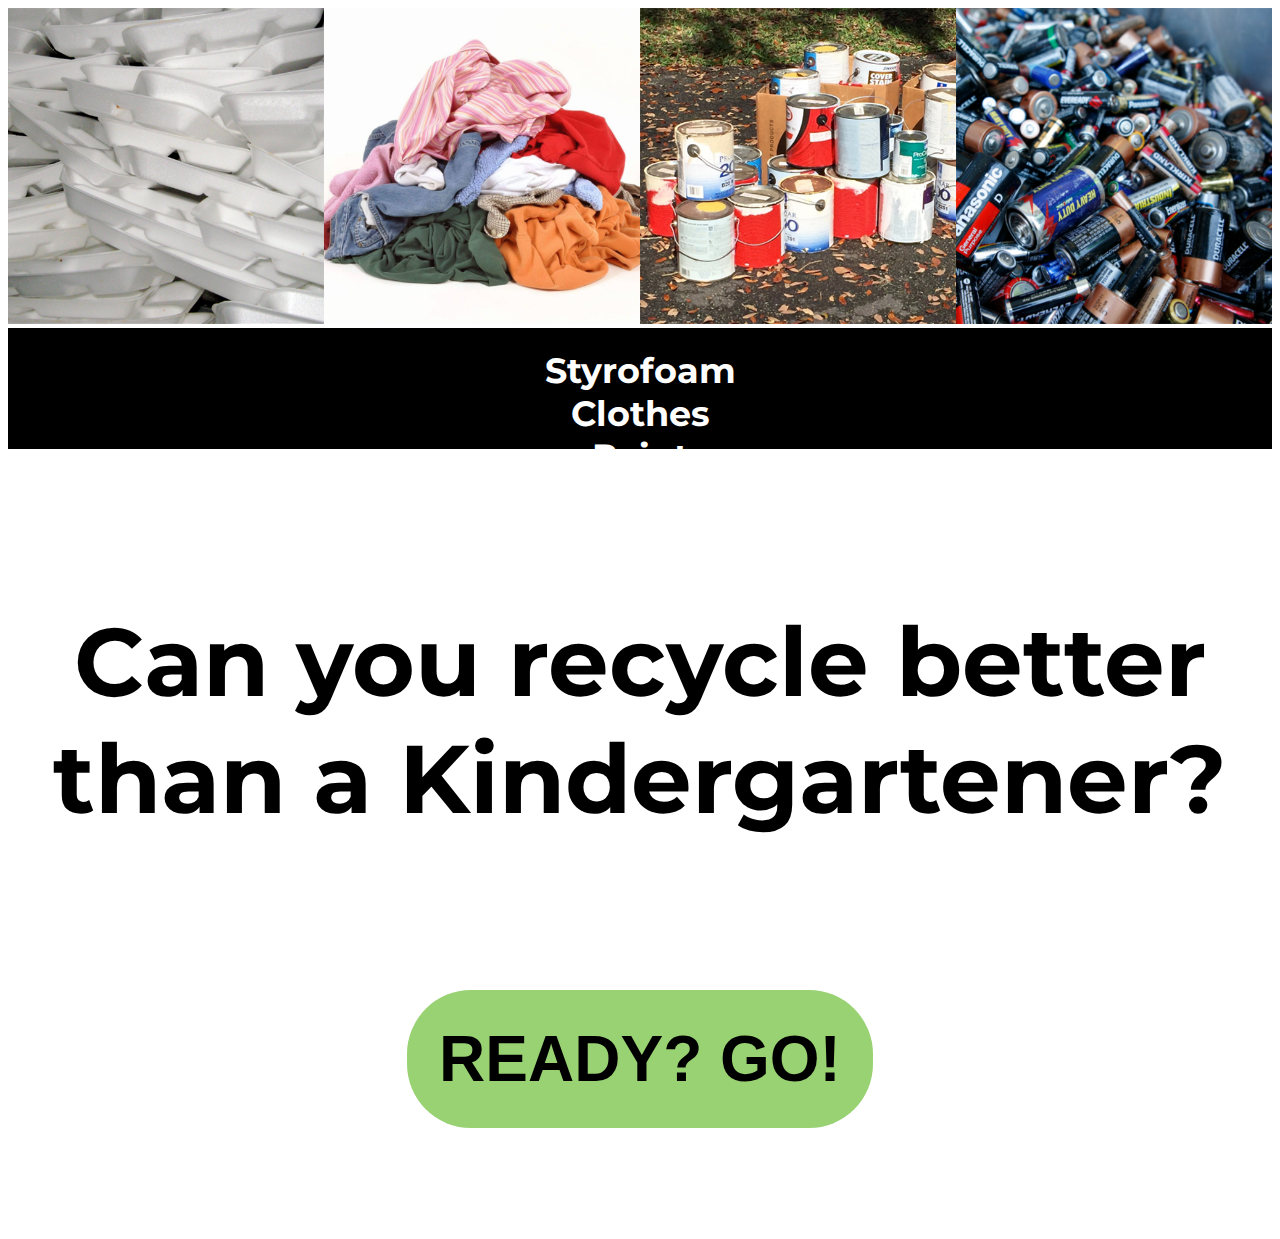
==== index.html @ 9991a369 "initial commit" ====
<!DOCTYPE html>
<html>
<head>
    <meta charset="utf-8" />
    <meta http-equiv="X-UA-Compatible" content="IE=edge">
    <title>Owen's List - Recycling Quiz</title>
    <meta name="viewport" content="width=device-width, initial-scale=1">
    <link rel="stylesheet" href="https://stackpath.bootstrapcdn.com/bootstrap/4.1.1/css/bootstrap.min.css" integrity="sha384-WskhaSGFgHYWDcbwN70/dfYBj47jz9qbsMId/iRN3ewGhXQFZCSftd1LZCfmhktB" crossorigin="anonymous">
    <link href="https://fonts.googleapis.com/css?family=Montserrat" rel="stylesheet">
    <link rel="stylesheet" type="text/css" media="screen" href="main.css" />
    <script src="https://code.jquery.com/jquery-3.3.1.slim.min.js" integrity="sha384-q8i/X+965DzO0rT7abK41JStQIAqVgRVzpbzo5smXKp4YfRvH+8abtTE1Pi6jizo" crossorigin="anonymous"></script>
    <script src="https://cdnjs.cloudflare.com/ajax/libs/popper.js/1.14.3/umd/popper.min.js" integrity="sha384-ZMP7rVo3mIykV+2+9J3UJ46jBk0WLaUAdn689aCwoqbBJiSnjAK/l8WvCWPIPm49" crossorigin="anonymous"></script>
    <script src="https://stackpath.bootstrapcdn.com/bootstrap/4.1.1/js/bootstrap.min.js" integrity="sha384-smHYKdLADwkXOn1EmN1qk/HfnUcbVRZyYmZ4qpPea6sjB/pTJ0euyQp0Mk8ck+5T" crossorigin="anonymous"></script>
    <script src="main.js"></script>
</head>
<body>
    <div class="container-fluid">
        <div class="row">
            <img class="header" src="img/header-pg1.png" alt="header">
           </div>
        </div>
        <div class="row top">
            <div class="col ">
                Styrofoam 
            </div>
            <div class="col">
                Clothes
            </div>
            <div class="col">
                Paint
            </div>
            <div class="col">
                Batteries 
            </div>
        </div>
        <div class="row">
            <div class="col mid">
                Can you recycle better than a Kindergartener?
            </div>
        </div>
        <div class="row">
            <div class="col">
                <button type="button" class="btn btn-secondary green-button">READY? GO!</button>
            </div>
        </div>
    </div>
</body>
</html>
---- main.css ----
body {
    font-family: 'Montserrat', sans-serif;
    font-weight: bold;
    text-align: center;
}

.header {
    width: 100%;
}

.container-fluid {
    padding: 0px 0px 0px 0px !important;
    margin: 0px 0px 0px 0px !important;
}

.row {
    margin: 0px 0px 0px 0px !important;
}

.col {
    padding: 0px 0px 0px 0px !important;
}

.btn {
    border: transparent
}

.green-button {
    background:#99D272;
    font-size: 4em;
    border-radius: 1em;
    padding: 0.5em;
    font-weight: bolder;
    margin-bottom: 1.6em;
}

.question-button {
    background: transparent;
    font-size: 2em;
    border-radius: 1em;
    padding: 0.5em;
    font-weight: bolder;
    margin-bottom: 0.6em;
}

.black {
    color: #000000
}

.top {
    color: white;
    background: black;
    font-size: 2.2em;
    height: 100px;
    padding-top: 0.6em;
}

.white {
    color: white;    
}

.question-img {
    height: 100%;
    width: 100%;
}

.question-top {
    background: black;
    font-size: 2.2em;
    height: 50%;
    padding-top: 0.6em;  
    width: 100%;
}

.question-text {
    vertical-align: middle;
}

.mid {
    font-size: 6em;
    margin: 1.6em 0em 1.6em 0em;
}
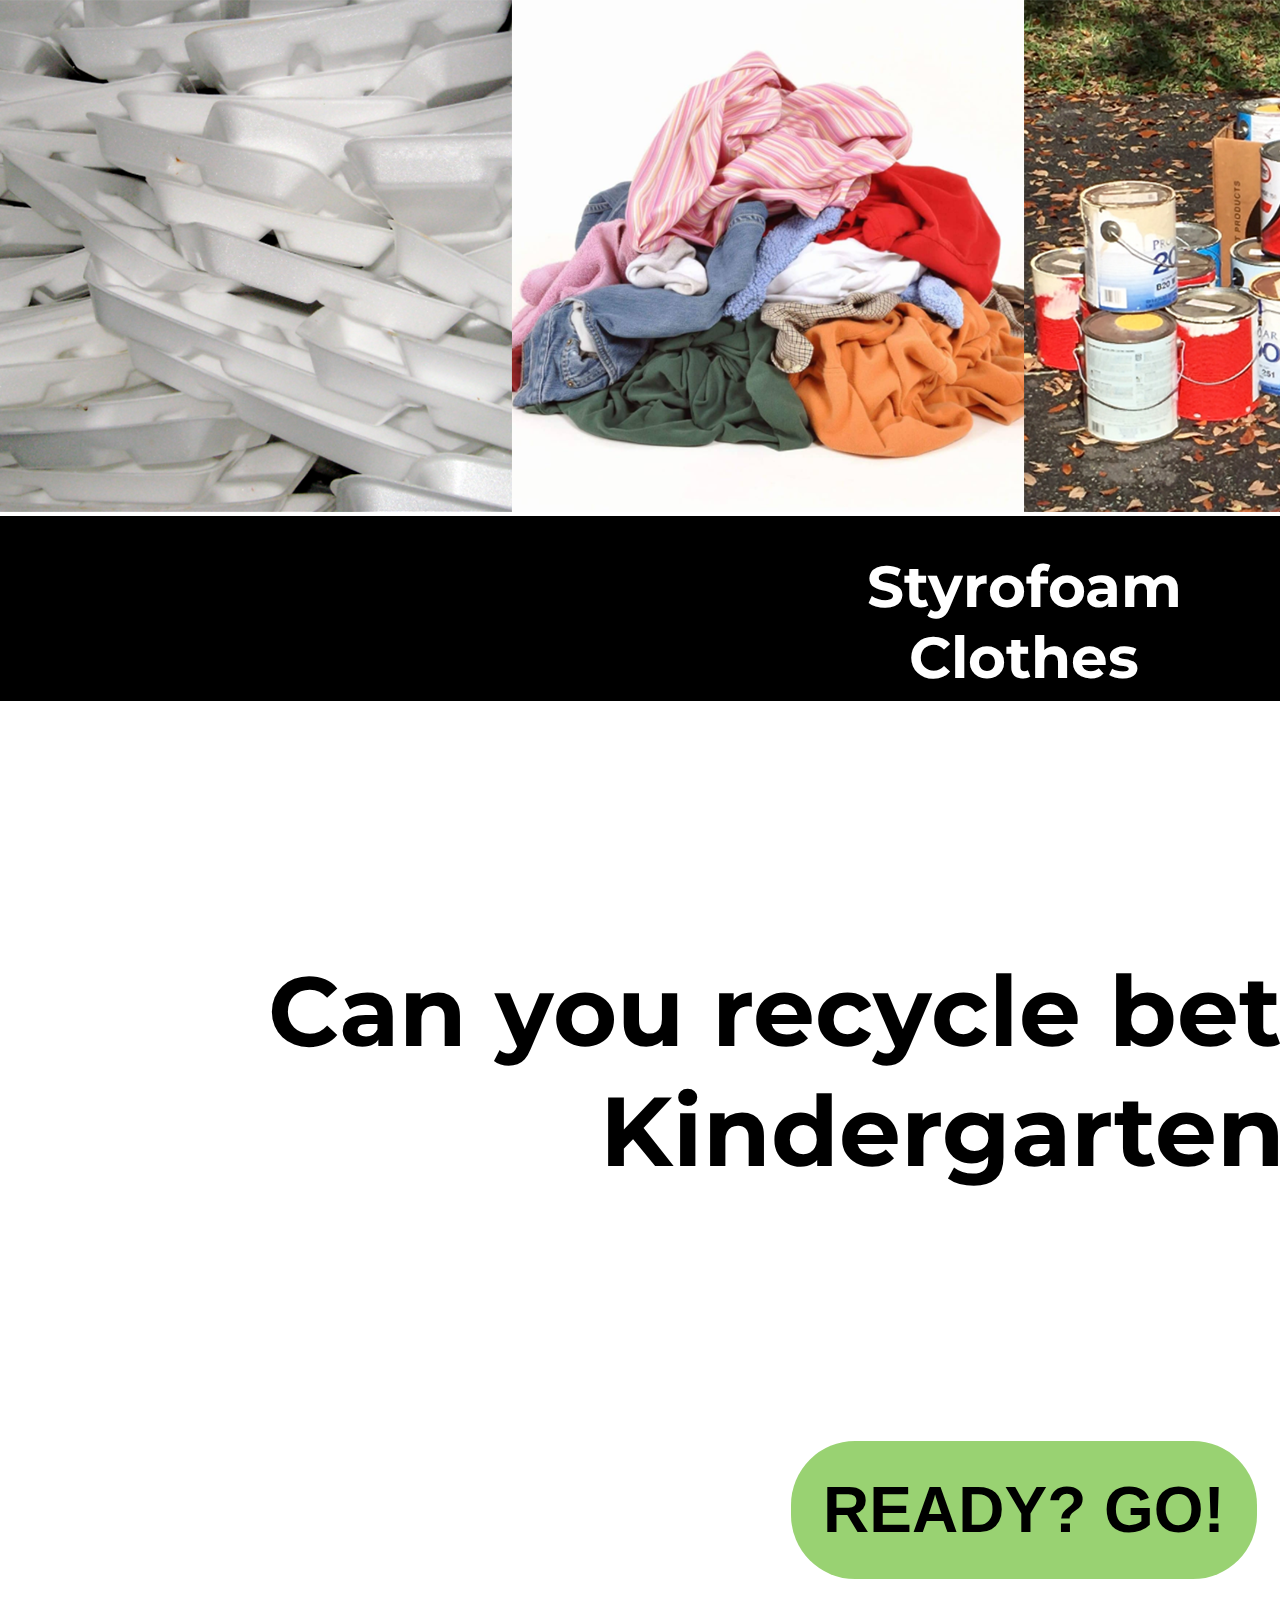
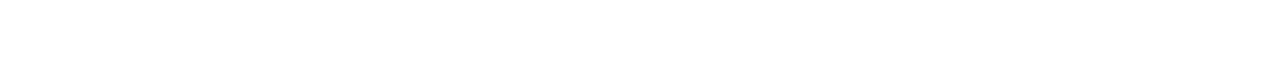
==== commit aa414eb0: "fix" ====
--- a/index.html
+++ b/index.html
@@ -14,10 +14,9 @@
     <script src="main.js"></script>
 </head>
 <body>
-    <div class="container-fluid">
+    <div class="container full">
         <div class="row">
-            <img class="header" src="img/header-pg1.png" alt="header">
-           </div>
+            <img src="img/header-pg1.png" alt="header">
         </div>
         <div class="row top">
             <div class="col ">
@@ -33,12 +32,12 @@
                 Batteries 
             </div>
         </div>
-        <div class="row">
+        <div class="row full">
             <div class="col mid">
                 Can you recycle better than a Kindergartener?
             </div>
         </div>
-        <div class="row">
+        <div class="row full">
             <div class="col">
                 <button type="button" class="btn btn-secondary green-button">READY? GO!</button>
             </div>
--- a/main.css
+++ b/main.css
@@ -2,23 +2,12 @@
     font-family: 'Montserrat', sans-serif;
     font-weight: bold;
     text-align: center;
+    margin: 0px 0px 0px 0px !important;
+    padding: 0px 0px 0px 0px !important;
 }
 
-.header {
-    width: 100%;
-}
-
-.container-fluid {
-    padding: 0px 0px 0px 0px !important;
-    margin: 0px 0px 0px 0px !important;
-}
-
-.row {
-    margin: 0px 0px 0px 0px !important;
-}
-
-.col {
-    padding: 0px 0px 0px 0px !important;
+.full {
+    width:  2048px !important;
 }
 
 .btn {
@@ -50,9 +39,15 @@
 .top {
     color: white;
     background: black;
-    font-size: 2.2em;
-    height: 100px;
+    font-size: 58px;
+    height: 150px;
+    width: 2048px;
     padding-top: 0.6em;
+}
+
+.mid {
+    font-size: 98px;
+    padding: 250px 0px 250px 0px;
 }
 
 .white {
@@ -66,17 +61,4 @@
 
 .question-top {
     background: black;
-    font-size: 2.2em;
-    height: 50%;
-    padding-top: 0.6em;  
-    width: 100%;
-}
-
-.question-text {
-    vertical-align: middle;
-}
-
-.mid {
-    font-size: 6em;
-    margin: 1.6em 0em 1.6em 0em;
 }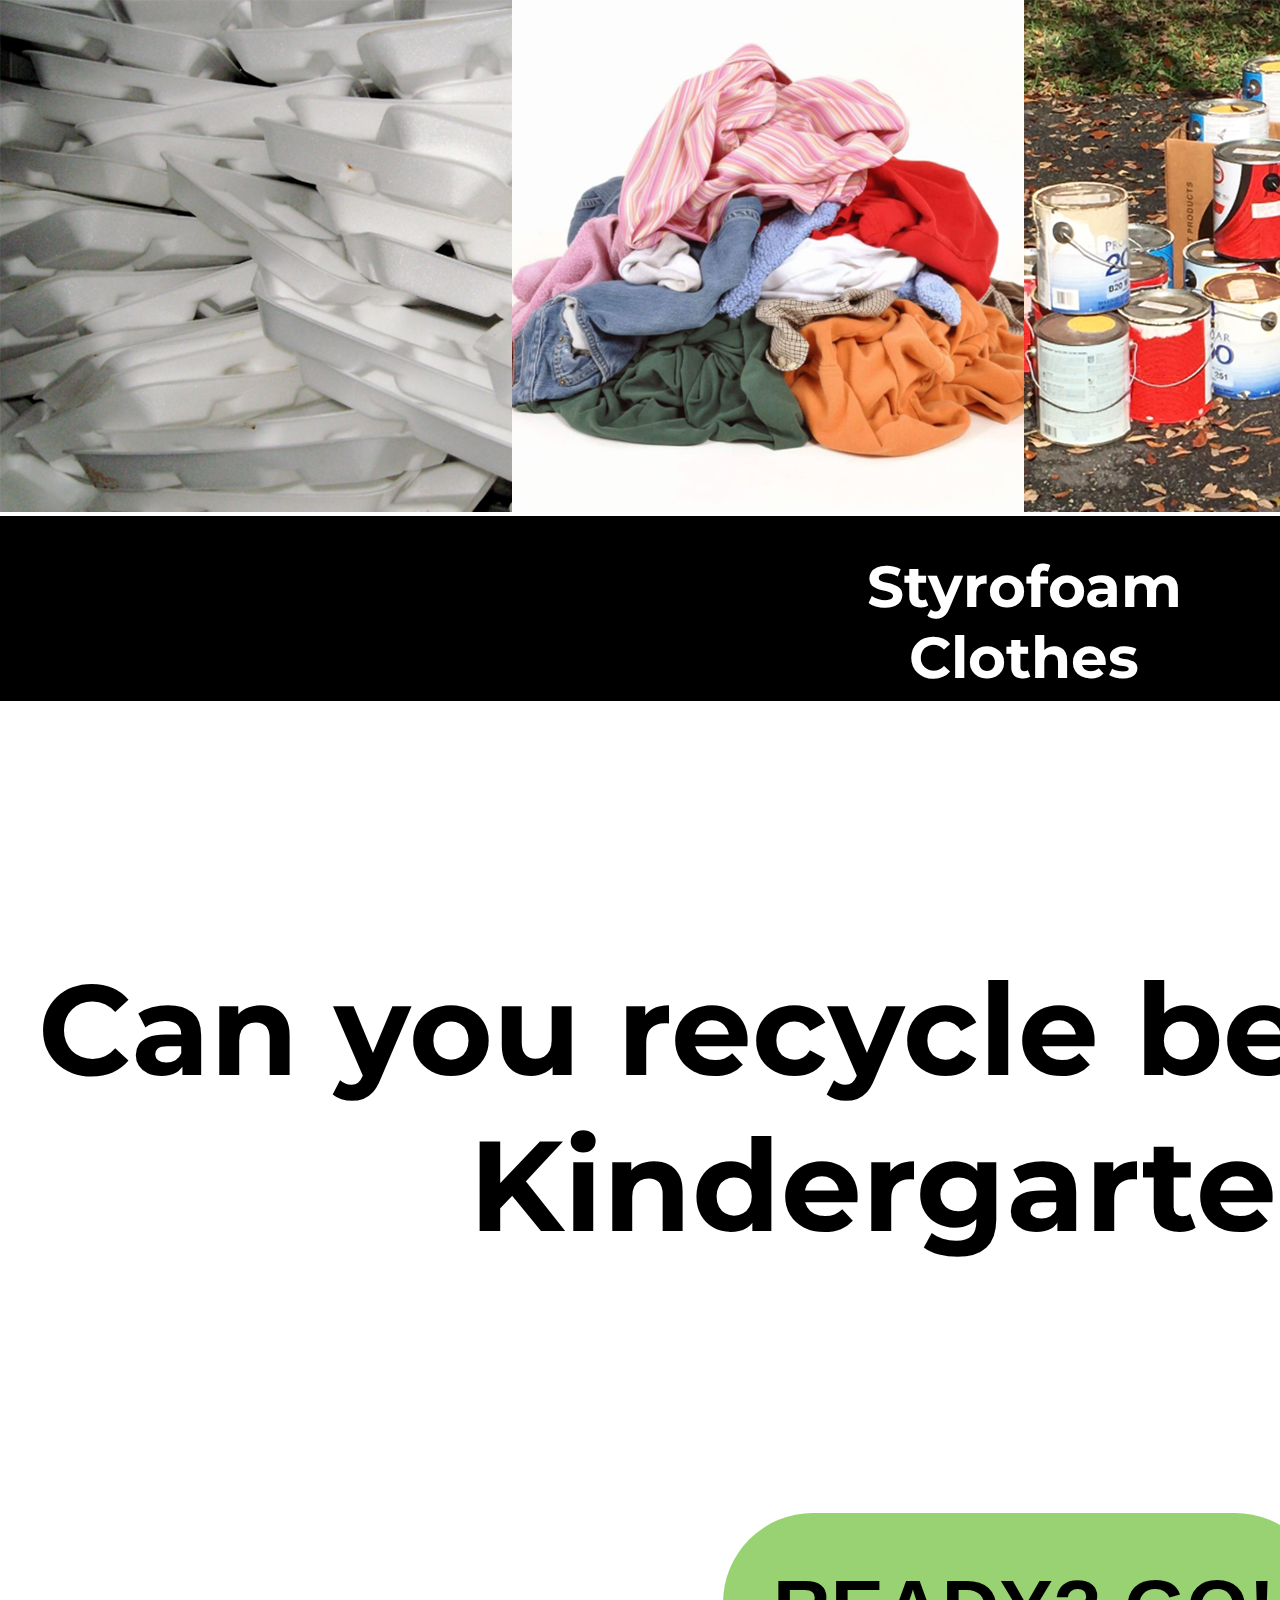
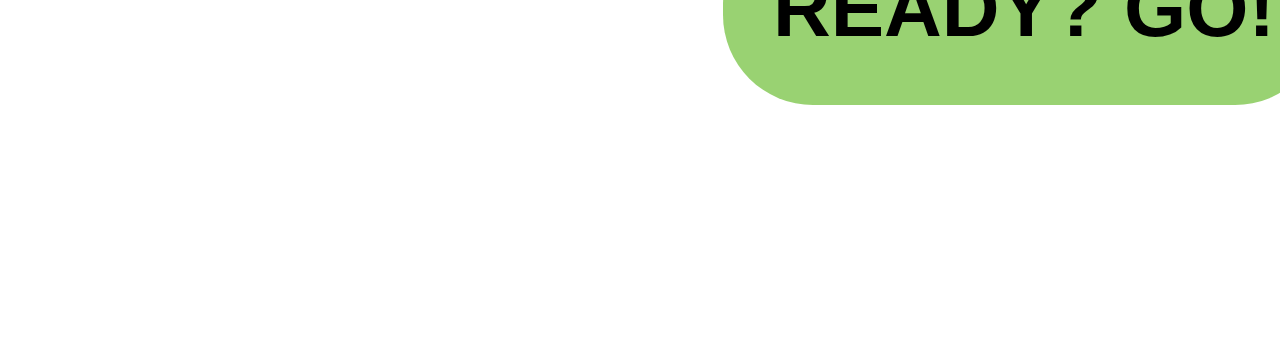
==== commit b07dc28b: "test" ====
--- a/index.html
+++ b/index.html
@@ -16,7 +16,7 @@
 <body>
     <div class="container full">
         <div class="row">
-            <img src="img/header-pg1.png" alt="header">
+            <img src="img/header.png" alt="header">
         </div>
         <div class="row top">
             <div class="col ">
--- a/main.css
+++ b/main.css
@@ -16,20 +16,11 @@
 
 .green-button {
     background:#99D272;
-    font-size: 4em;
-    border-radius: 1em;
-    padding: 0.5em;
+    font-size: 80px;
+    border-radius: 90px;
+    padding: 50px;
     font-weight: bolder;
-    margin-bottom: 1.6em;
-}
-
-.question-button {
-    background: transparent;
-    font-size: 2em;
-    border-radius: 1em;
-    padding: 0.5em;
-    font-weight: bolder;
-    margin-bottom: 0.6em;
+    margin-bottom: 250px;
 }
 
 .black {
@@ -46,7 +37,7 @@
 }
 
 .mid {
-    font-size: 98px;
+    font-size: 128px;
     padding: 250px 0px 250px 0px;
 }
 
@@ -54,11 +45,6 @@
     color: white;    
 }
 
-.question-img {
-    height: 100%;
-    width: 100%;
-}
-
 .question-top {
     background: black;
 }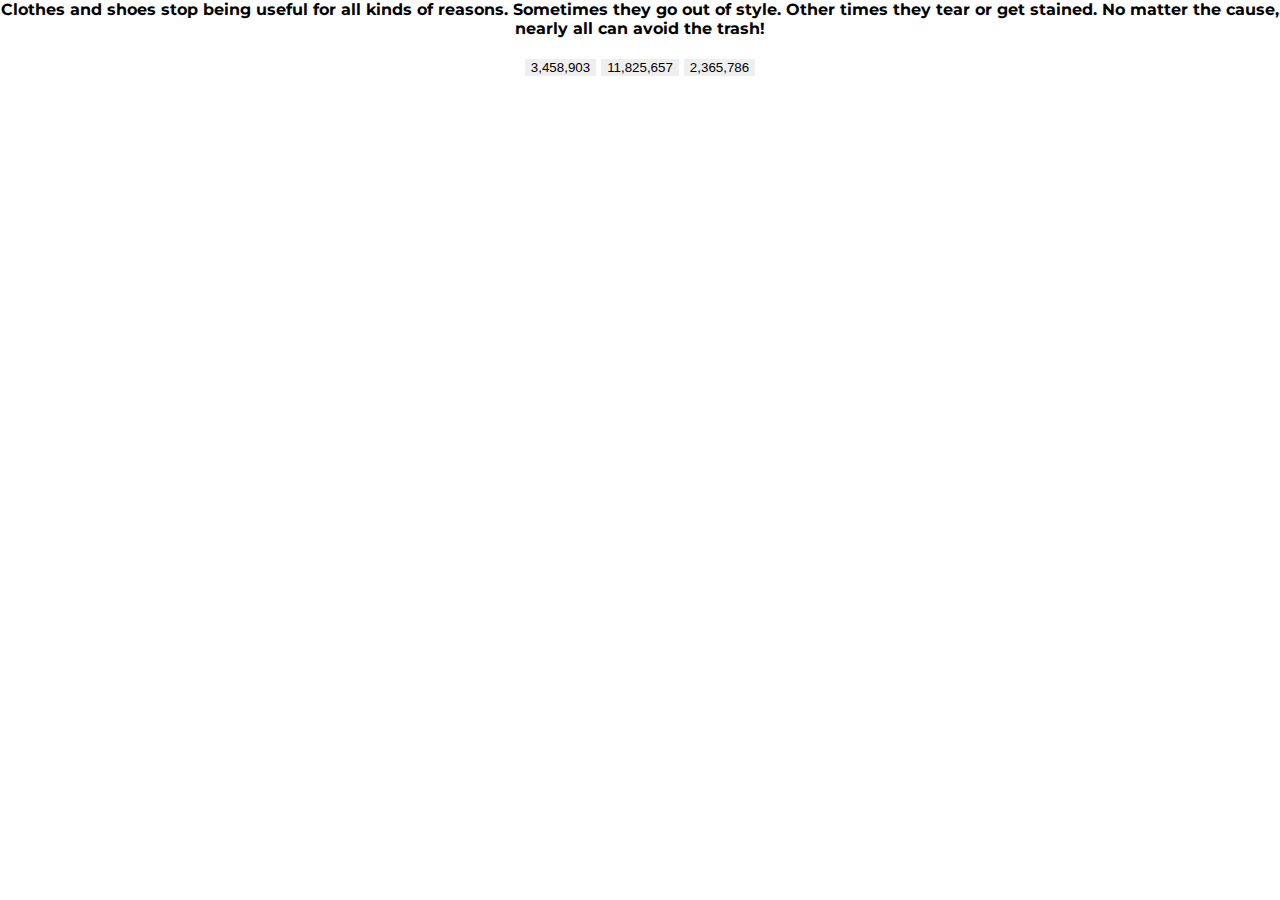
==== commit 2f78491b: "gdfsgfdg" ====
--- a/index.html
+++ b/index.html
@@ -3,7 +3,7 @@
 <head>
     <meta charset="utf-8" />
     <meta http-equiv="X-UA-Compatible" content="IE=edge">
-    <title>Owen's List - Recycling Quiz</title>
+    <title>Page Title</title>
     <meta name="viewport" content="width=device-width, initial-scale=1">
     <link rel="stylesheet" href="https://stackpath.bootstrapcdn.com/bootstrap/4.1.1/css/bootstrap.min.css" integrity="sha384-WskhaSGFgHYWDcbwN70/dfYBj47jz9qbsMId/iRN3ewGhXQFZCSftd1LZCfmhktB" crossorigin="anonymous">
     <link href="https://fonts.googleapis.com/css?family=Montserrat" rel="stylesheet">
@@ -14,33 +14,60 @@
     <script src="main.js"></script>
 </head>
 <body>
-    <div class="container full">
-        <div class="row">
-            <img src="img/header.png" alt="header">
+    <div class="container">
+        <div id="question-1">
+            Clothes and shoes stop being useful for all kinds of reasons. Sometimes they go out of style. Other times they tear or get stained. No matter the cause, nearly all can avoid the trash!
+            <br><br>
+            <button type="button" class="btn btn-secondary" id="wrong">3,458,903</button>
+            <button type="button" class="btn btn-secondary" id="correct1">11,825,657</button>
+            <button type="button" class="btn btn-secondary" id="wrong">2,365,786</button>
         </div>
-        <div class="row top">
-            <div class="col ">
-                Styrofoam 
-            </div>
-            <div class="col">
-                Clothes
-            </div>
-            <div class="col">
-                Paint
-            </div>
-            <div class="col">
-                Batteries 
-            </div>
+        <div id="question-2">
+            Plastic bags are everywhere, including filling up our oceans. Many people mistakenly try to recycle these and that comes with another set of problems. Recycle it instead!
+            <br>
+            <button type="button" class="btn btn-secondary" id="correct2">2,586,717</button>
+            <button type="button" class="btn btn-secondary" id="wrong">1,368,796</button>
+            <button type="button" class="btn btn-secondary" id="wrong">4,348,987</button>
         </div>
-        <div class="row full">
-            <div class="col mid">
-                Can you recycle better than a Kindergartener?
-            </div>
+        <div id="question-3">
+            We get things shipped to us in Styrofoam because it’s so light and durable. Not only does it take up lots of space in our trash, but it also takes over 1 million years to break down!
+            <br>
+            <button type="button" class="btn btn-secondary" id="wrong">978,371</button>
+            <button type="button" class="btn btn-secondary" id="correct3">1,102,116</button>
+            <button type="button" class="btn btn-secondary" id="wrong">1,358,860</button>
         </div>
-        <div class="row full">
-            <div class="col">
-                <button type="button" class="btn btn-secondary green-button">READY? GO!</button>
-            </div>
+        <div id="question-4">
+            Many people throw latex paint away. Some do this wet and that can get caught in our systems and damage trucks. Others dry it out. That involves chemicals and is very wasteful.
+            <br>
+            <button type="button" class="btn btn-secondary" id="wrong">83,705</button>
+            <button type="button" class="btn btn-secondary" id="wrong">1,102,116</button>
+            <button type="button" class="btn btn-secondary" id="correct4">441,716</button>
+        </div>
+        <div id="question-5">
+            Batteries are made of a combination of metals and chemicals. When they run out, you can do better than throwing them in the trash where they can cause damage to our planet.
+            <br>
+            <button type="button" class="btn btn-secondary" id="correct5">83,705</button>
+            <button type="button" class="btn btn-secondary" id="wrong">46,879</button>
+            <button type="button" class="btn btn-secondary" id="wrong">76,324</button>
+        </div>
+        <div id="question-6">
+            iPods, Walkmen, Flip Phones. Many of us have old electronics like this laying around. What can be done with them when we’ve moved on to new things?.
+            <br>
+            <button type="button" class="btn btn-secondary" id="correct6">1,381,133</button>
+            <button type="button" class="btn btn-secondary" id="wrong">2,036,971</button>
+            <button type="button" class="btn btn-secondary" id="wrong">978,357</button>
+        </div>
+        <div id="question-7">
+            Feeling dark because a light bulb or tube went out? Don’t make it worse by throwing them in the trash. It’s wasteful, dangerous and could be against the law!
+            <br>
+            <button type="button" class="btn btn-secondary" id="correct7">74,404</button>
+            <button type="button" class="btn btn-secondary" id="wrong">87,124</button>
+            <button type="button" class="btn btn-secondary" id="wrong">110,357</button>
+        </div>
+        
+        <br><br>
+        <div id="result">
+
         </div>
     </div>
 </body>
--- a/main.css
+++ b/main.css
@@ -8,6 +8,7 @@
 
 .full {
     width:  2048px !important;
+    height: 1536px !important;
 }
 
 .btn {
@@ -33,7 +34,7 @@
     font-size: 58px;
     height: 150px;
     width: 2048px;
-    padding-top: 0.6em;
+    padding-top: 30px;
 }
 
 .mid {
@@ -47,4 +48,8 @@
 
 .question-top {
     background: black;
+}
+
+#question-2, #question-3, #question-4, #question-5, #question-6, #question-7 {
+    display: none;
 }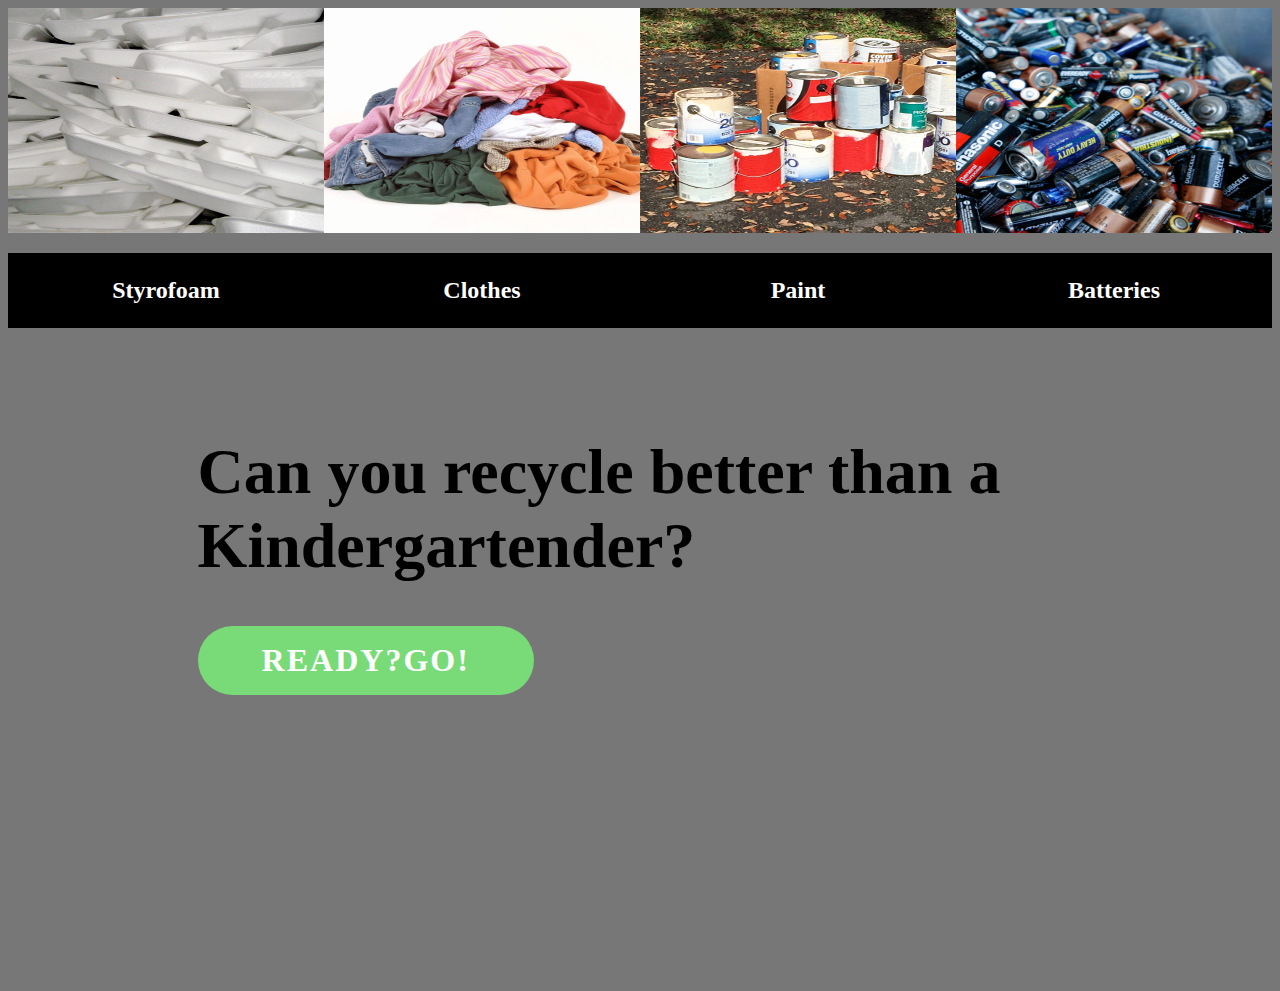
==== commit d1fd935d: "add quiz start and quiz question pages" ====
--- a/index.html
+++ b/index.html
@@ -1,74 +1,43 @@
 <!DOCTYPE html>
-<html>
+<html lang="en">
+
 <head>
-    <meta charset="utf-8" />
-    <meta http-equiv="X-UA-Compatible" content="IE=edge">
-    <title>Page Title</title>
-    <meta name="viewport" content="width=device-width, initial-scale=1">
-    <link rel="stylesheet" href="https://stackpath.bootstrapcdn.com/bootstrap/4.1.1/css/bootstrap.min.css" integrity="sha384-WskhaSGFgHYWDcbwN70/dfYBj47jz9qbsMId/iRN3ewGhXQFZCSftd1LZCfmhktB" crossorigin="anonymous">
-    <link href="https://fonts.googleapis.com/css?family=Montserrat" rel="stylesheet">
-    <link rel="stylesheet" type="text/css" media="screen" href="main.css" />
-    <script src="https://code.jquery.com/jquery-3.3.1.slim.min.js" integrity="sha384-q8i/X+965DzO0rT7abK41JStQIAqVgRVzpbzo5smXKp4YfRvH+8abtTE1Pi6jizo" crossorigin="anonymous"></script>
-    <script src="https://cdnjs.cloudflare.com/ajax/libs/popper.js/1.14.3/umd/popper.min.js" integrity="sha384-ZMP7rVo3mIykV+2+9J3UJ46jBk0WLaUAdn689aCwoqbBJiSnjAK/l8WvCWPIPm49" crossorigin="anonymous"></script>
-    <script src="https://stackpath.bootstrapcdn.com/bootstrap/4.1.1/js/bootstrap.min.js" integrity="sha384-smHYKdLADwkXOn1EmN1qk/HfnUcbVRZyYmZ4qpPea6sjB/pTJ0euyQp0Mk8ck+5T" crossorigin="anonymous"></script>
-    <script src="main.js"></script>
+  <meta charset="UTF-8">
+  <meta name="viewport" content="width=device-width, initial-scale=1.0">
+  <meta http-equiv="X-UA-Compatible" content="ie=edge">
+  <title>Owen's Quiz</title>
+  <link rel="stylesheet" href="https://stackpath.bootstrapcdn.com/bootstrap/4.1.0/css/bootstrap.min.css" integrity="sha384-9gVQ4dYFwwWSjIDZnLEWnxCjeSWFphJiwGPXr1jddIhOegiu1FwO5qRGvFXOdJZ4"
+    crossorigin="anonymous">
+  <link rel="stylesheet" href="css/style.css">
 </head>
+
 <body>
-    <div class="container">
-        <div id="question-1">
-            Clothes and shoes stop being useful for all kinds of reasons. Sometimes they go out of style. Other times they tear or get stained. No matter the cause, nearly all can avoid the trash!
-            <br><br>
-            <button type="button" class="btn btn-secondary" id="wrong">3,458,903</button>
-            <button type="button" class="btn btn-secondary" id="correct1">11,825,657</button>
-            <button type="button" class="btn btn-secondary" id="wrong">2,365,786</button>
-        </div>
-        <div id="question-2">
-            Plastic bags are everywhere, including filling up our oceans. Many people mistakenly try to recycle these and that comes with another set of problems. Recycle it instead!
-            <br>
-            <button type="button" class="btn btn-secondary" id="correct2">2,586,717</button>
-            <button type="button" class="btn btn-secondary" id="wrong">1,368,796</button>
-            <button type="button" class="btn btn-secondary" id="wrong">4,348,987</button>
-        </div>
-        <div id="question-3">
-            We get things shipped to us in Styrofoam because it’s so light and durable. Not only does it take up lots of space in our trash, but it also takes over 1 million years to break down!
-            <br>
-            <button type="button" class="btn btn-secondary" id="wrong">978,371</button>
-            <button type="button" class="btn btn-secondary" id="correct3">1,102,116</button>
-            <button type="button" class="btn btn-secondary" id="wrong">1,358,860</button>
-        </div>
-        <div id="question-4">
-            Many people throw latex paint away. Some do this wet and that can get caught in our systems and damage trucks. Others dry it out. That involves chemicals and is very wasteful.
-            <br>
-            <button type="button" class="btn btn-secondary" id="wrong">83,705</button>
-            <button type="button" class="btn btn-secondary" id="wrong">1,102,116</button>
-            <button type="button" class="btn btn-secondary" id="correct4">441,716</button>
-        </div>
-        <div id="question-5">
-            Batteries are made of a combination of metals and chemicals. When they run out, you can do better than throwing them in the trash where they can cause damage to our planet.
-            <br>
-            <button type="button" class="btn btn-secondary" id="correct5">83,705</button>
-            <button type="button" class="btn btn-secondary" id="wrong">46,879</button>
-            <button type="button" class="btn btn-secondary" id="wrong">76,324</button>
-        </div>
-        <div id="question-6">
-            iPods, Walkmen, Flip Phones. Many of us have old electronics like this laying around. What can be done with them when we’ve moved on to new things?.
-            <br>
-            <button type="button" class="btn btn-secondary" id="correct6">1,381,133</button>
-            <button type="button" class="btn btn-secondary" id="wrong">2,036,971</button>
-            <button type="button" class="btn btn-secondary" id="wrong">978,357</button>
-        </div>
-        <div id="question-7">
-            Feeling dark because a light bulb or tube went out? Don’t make it worse by throwing them in the trash. It’s wasteful, dangerous and could be against the law!
-            <br>
-            <button type="button" class="btn btn-secondary" id="correct7">74,404</button>
-            <button type="button" class="btn btn-secondary" id="wrong">87,124</button>
-            <button type="button" class="btn btn-secondary" id="wrong">110,357</button>
-        </div>
-        
-        <br><br>
-        <div id="result">
+  <div class="container bg-white px-0">
+    <header class="header">
+      <img src="./img/header-pg1.png" alt="header image" class="header__image">
+      <ul class="header__banner">
+        <li>styrofoam</li>
+        <li>clothes</li>
+        <li>paint</li>
+        <li>batteries</li>
+      </ul>
+    </header>
+    <div class="quiz-start">
+      <h1 class="heading-primary text-center mb-5">
+        Can you recycle better than a Kindergartender?
+      </h1>
+      <div class="text-center">
+        <a href="/quiz.html" class="btn-green">ready?go!</a>
+      </div>
+    </div>
+  </div>
 
-        </div>
-    </div>
+  <script src="https://code.jquery.com/jquery-3.3.1.slim.min.js" integrity="sha384-q8i/X+965DzO0rT7abK41JStQIAqVgRVzpbzo5smXKp4YfRvH+8abtTE1Pi6jizo"
+    crossorigin="anonymous"></script>
+  <script src="https://cdnjs.cloudflare.com/ajax/libs/popper.js/1.14.0/umd/popper.min.js" integrity="sha384-cs/chFZiN24E4KMATLdqdvsezGxaGsi4hLGOzlXwp5UZB1LY//20VyM2taTB4QvJ"
+    crossorigin="anonymous"></script>
+  <script src="https://stackpath.bootstrapcdn.com/bootstrap/4.1.0/js/bootstrap.min.js" integrity="sha384-uefMccjFJAIv6A+rW+L4AHf99KvxDjWSu1z9VI8SKNVmz4sk7buKt/6v9KI65qnm"
+    crossorigin="anonymous"></script>
 </body>
+
 </html>--- a/css/style.css
+++ b/css/style.css
@@ -0,0 +1,145 @@
+/* Base */
+
+body {
+  background-color: #777;
+}
+
+/* Reusable */
+
+.bg-cover {
+  background-size: cover;
+  background-position: center center; 
+}
+
+.heading-primary {
+  color: #000;
+  font-size: 4rem;
+  font-weight: 700;
+} 
+
+.heading-tertiary {
+  font-size: 1.2rem;
+}
+
+
+/* Button */
+
+.btn-green:link,
+.btn-green:visited {
+  font-size: 2rem;
+  font-weight: 700;
+  text-transform: uppercase;
+  letter-spacing: 2px;
+  color: #fff;
+  background-color: rgb(120, 219, 120);
+  text-decoration: none;
+  display: inline-block;
+  padding: 1rem 4rem;
+  border-radius: 100px;
+}
+
+.btn-quiz,
+.btn-quiz:link,
+.btn-quiz:visited {
+  font-size: 1.5rem;
+  font-weight: 700;
+  text-transform: uppercase;
+  letter-spacing: 2px;
+  color: #000;
+  background-color: #fff;
+  text-decoration: none;
+  display: block;
+  width: 90%;
+  border-radius: 100px;
+  border: 3px solid #000;
+  cursor: pointer;
+}
+
+.btn-quiz:focus {
+  outline: none;
+}
+
+.btn-quiz:not(:last-child){
+  margin-bottom: 1.5rem;
+}
+
+
+/********************/
+/**** Home Start ****/
+/********************/
+
+
+.header__image {
+  width: 100%;
+  height: 225px;
+}
+
+.header__banner {
+  list-style: none;
+  background: #000;
+  color: #fff;
+  padding-left: 0;
+  margin-bottom: 0;
+  display: flex;
+  text-align: center;
+}
+
+.header__banner li{
+  flex: 1;
+  padding: 1.5rem 0;
+  text-transform: capitalize;
+  font-weight: bolder;
+  font-size: 1.5rem;
+}
+
+.quiz-start {
+  width: 70%;
+  margin: 0 auto; 
+  padding-top: 4rem;
+  min-height: calc(100vh - 309px) ;
+}
+
+/**********************/
+/**** Quiz Question****/
+/**********************/
+
+
+#q2, #q3, #q4, #q5, #q6, #q7, #result {
+  display: none;
+}
+
+.quiz {
+  display: flex;
+  overflow: hidden;
+  min-height: 90vh;
+}
+
+.quiz__left,
+.quiz__right {
+  flex: 50%;
+}
+
+.quiz__title {
+  background-color: #000;
+  color: white;
+  text-align: center;
+  padding: 1.2rem 0;
+}
+
+.quiz__image{
+  height: 100%;
+  background-size: cover;
+  background-position: center center;
+}
+
+.quiz__right {
+  padding: 2rem 5rem;
+}
+
+.quiz__content {
+  margin-top: 5rem;
+}
+
+.quiz__statment {
+  font-size: 1.2rem;
+}